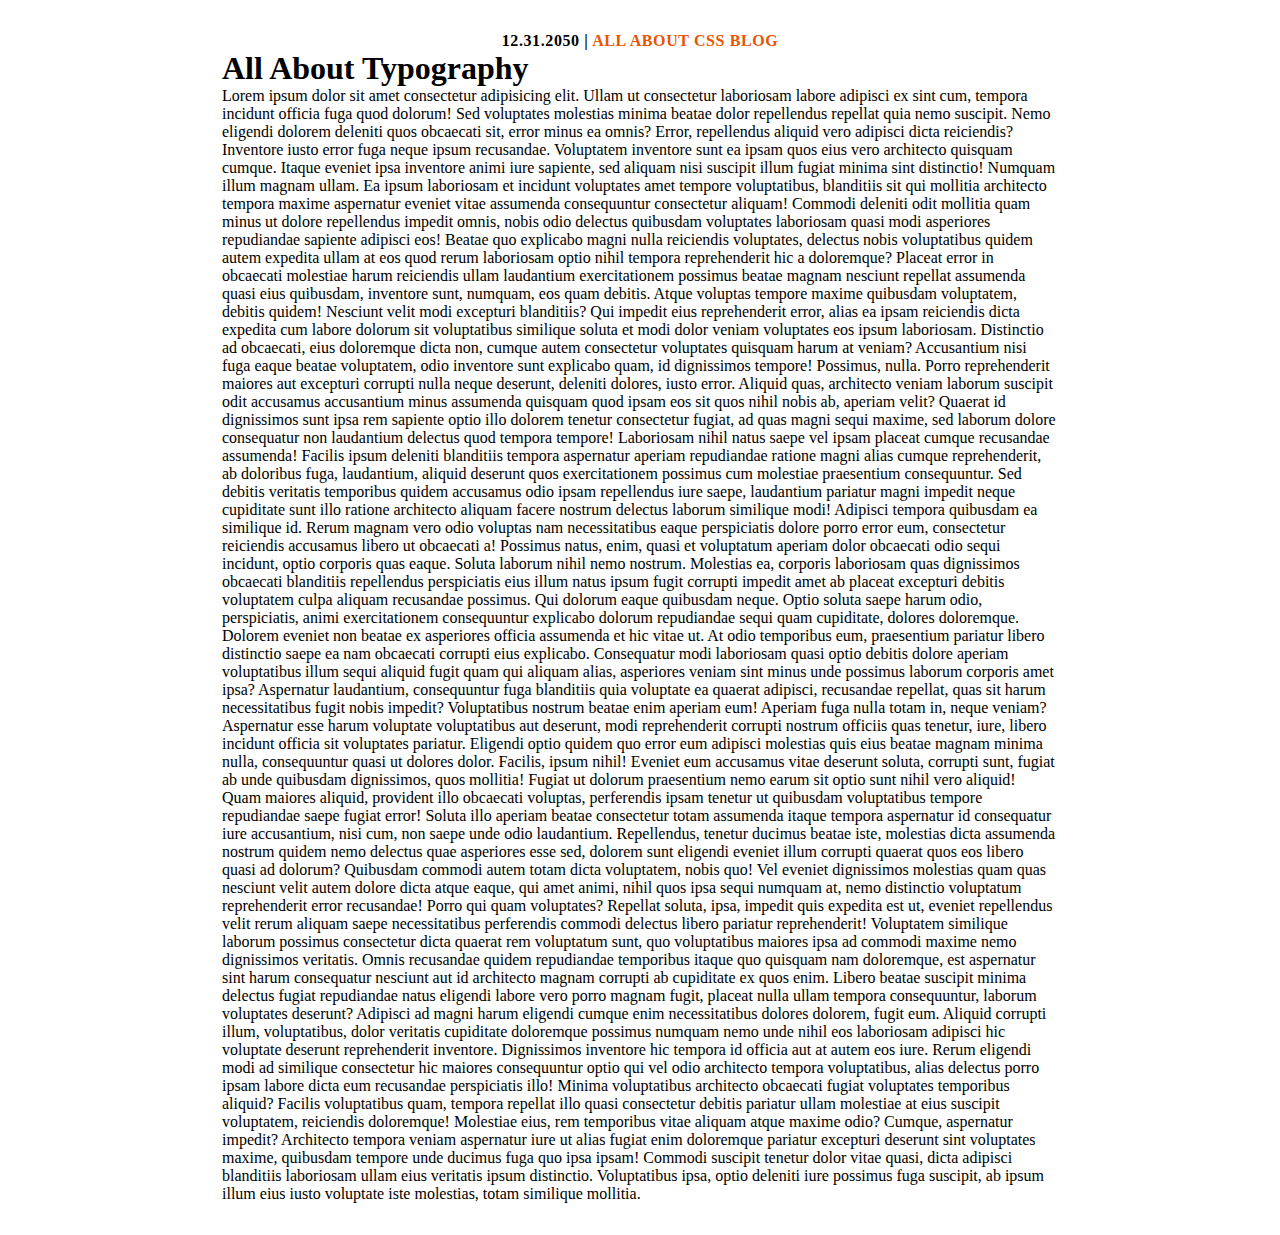
==== index.html @ 95d4ef68 "blogpost project" ====
<!DOCTYPE html>
<html lang="en">
  <head>
    <meta charset="UTF-8" />
    <meta name="viewport" content="width=device-width, initial-scale=1.0" />
    <link rel="stylesheet" href="./style.css" />
    <link rel="preconnect" href="https://fonts.googleapis.com" />
    <link rel="preconnect" href="https://fonts.gstatic.com" crossorigin />
    <link
      href="https://fonts.googleapis.com/css2?family=Alexandria:wght@600&family=Bitter:wght@300;400;500;700&family=Inter:wght@400;500;800&family=Mukta:wght@300;400;500;700&family=Oleo+Script+Swash+Caps&family=Open+Sans:wght@400;600&family=Roboto:wght@100;400&display=swap"
      rel="stylesheet"
    />
    <title>BlogPost Project</title>
  </head>
  <body>
    <div class="content">
      <p class="info">12.31.2050 | <span> ALL ABOUT CSS BLOG</span></p>
      <h1>All About Typography</h1>
      Lorem ipsum dolor sit amet consectetur adipisicing elit. Ullam ut
      consectetur laboriosam labore adipisci ex sint cum, tempora incidunt
      officia fuga quod dolorum! Sed voluptates molestias minima beatae dolor
      repellendus repellat quia nemo suscipit. Nemo eligendi dolorem deleniti
      quos obcaecati sit, error minus ea omnis? Error, repellendus aliquid vero
      adipisci dicta reiciendis? Inventore iusto error fuga neque ipsum
      recusandae. Voluptatem inventore sunt ea ipsam quos eius vero architecto
      quisquam cumque. Itaque eveniet ipsa inventore animi iure sapiente, sed
      aliquam nisi suscipit illum fugiat minima sint distinctio! Numquam illum
      magnam ullam. Ea ipsum laboriosam et incidunt voluptates amet tempore
      voluptatibus, blanditiis sit qui mollitia architecto tempora maxime
      aspernatur eveniet vitae assumenda consequuntur consectetur aliquam!
      Commodi deleniti odit mollitia quam minus ut dolore repellendus impedit
      omnis, nobis odio delectus quibusdam voluptates laboriosam quasi modi
      asperiores repudiandae sapiente adipisci eos! Beatae quo explicabo magni
      nulla reiciendis voluptates, delectus nobis voluptatibus quidem autem
      expedita ullam at eos quod rerum laboriosam optio nihil tempora
      reprehenderit hic a doloremque? Placeat error in obcaecati molestiae harum
      reiciendis ullam laudantium exercitationem possimus beatae magnam nesciunt
      repellat assumenda quasi eius quibusdam, inventore sunt, numquam, eos quam
      debitis. Atque voluptas tempore maxime quibusdam voluptatem, debitis
      quidem! Nesciunt velit modi excepturi blanditiis? Qui impedit eius
      reprehenderit error, alias ea ipsam reiciendis dicta expedita cum labore
      dolorum sit voluptatibus similique soluta et modi dolor veniam voluptates
      eos ipsum laboriosam. Distinctio ad obcaecati, eius doloremque dicta non,
      cumque autem consectetur voluptates quisquam harum at veniam? Accusantium
      nisi fuga eaque beatae voluptatem, odio inventore sunt explicabo quam, id
      dignissimos tempore! Possimus, nulla. Porro reprehenderit maiores aut
      excepturi corrupti nulla neque deserunt, deleniti dolores, iusto error.
      Aliquid quas, architecto veniam laborum suscipit odit accusamus
      accusantium minus assumenda quisquam quod ipsam eos sit quos nihil nobis
      ab, aperiam velit? Quaerat id dignissimos sunt ipsa rem sapiente optio
      illo dolorem tenetur consectetur fugiat, ad quas magni sequi maxime, sed
      laborum dolore consequatur non laudantium delectus quod tempora tempore!
      Laboriosam nihil natus saepe vel ipsam placeat cumque recusandae
      assumenda! Facilis ipsum deleniti blanditiis tempora aspernatur aperiam
      repudiandae ratione magni alias cumque reprehenderit, ab doloribus fuga,
      laudantium, aliquid deserunt quos exercitationem possimus cum molestiae
      praesentium consequuntur. Sed debitis veritatis temporibus quidem
      accusamus odio ipsam repellendus iure saepe, laudantium pariatur magni
      impedit neque cupiditate sunt illo ratione architecto aliquam facere
      nostrum delectus laborum similique modi! Adipisci tempora quibusdam ea
      similique id. Rerum magnam vero odio voluptas nam necessitatibus eaque
      perspiciatis dolore porro error eum, consectetur reiciendis accusamus
      libero ut obcaecati a! Possimus natus, enim, quasi et voluptatum aperiam
      dolor obcaecati odio sequi incidunt, optio corporis quas eaque. Soluta
      laborum nihil nemo nostrum. Molestias ea, corporis laboriosam quas
      dignissimos obcaecati blanditiis repellendus perspiciatis eius illum natus
      ipsum fugit corrupti impedit amet ab placeat excepturi debitis voluptatem
      culpa aliquam recusandae possimus. Qui dolorum eaque quibusdam neque.
      Optio soluta saepe harum odio, perspiciatis, animi exercitationem
      consequuntur explicabo dolorum repudiandae sequi quam cupiditate, dolores
      doloremque. Dolorem eveniet non beatae ex asperiores officia assumenda et
      hic vitae ut. At odio temporibus eum, praesentium pariatur libero
      distinctio saepe ea nam obcaecati corrupti eius explicabo. Consequatur
      modi laboriosam quasi optio debitis dolore aperiam voluptatibus illum
      sequi aliquid fugit quam qui aliquam alias, asperiores veniam sint minus
      unde possimus laborum corporis amet ipsa? Aspernatur laudantium,
      consequuntur fuga blanditiis quia voluptate ea quaerat adipisci,
      recusandae repellat, quas sit harum necessitatibus fugit nobis impedit?
      Voluptatibus nostrum beatae enim aperiam eum! Aperiam fuga nulla totam in,
      neque veniam? Aspernatur esse harum voluptate voluptatibus aut deserunt,
      modi reprehenderit corrupti nostrum officiis quas tenetur, iure, libero
      incidunt officia sit voluptates pariatur. Eligendi optio quidem quo error
      eum adipisci molestias quis eius beatae magnam minima nulla, consequuntur
      quasi ut dolores dolor. Facilis, ipsum nihil! Eveniet eum accusamus vitae
      deserunt soluta, corrupti sunt, fugiat ab unde quibusdam dignissimos, quos
      mollitia! Fugiat ut dolorum praesentium nemo earum sit optio sunt nihil
      vero aliquid! Quam maiores aliquid, provident illo obcaecati voluptas,
      perferendis ipsam tenetur ut quibusdam voluptatibus tempore repudiandae
      saepe fugiat error! Soluta illo aperiam beatae consectetur totam assumenda
      itaque tempora aspernatur id consequatur iure accusantium, nisi cum, non
      saepe unde odio laudantium. Repellendus, tenetur ducimus beatae iste,
      molestias dicta assumenda nostrum quidem nemo delectus quae asperiores
      esse sed, dolorem sunt eligendi eveniet illum corrupti quaerat quos eos
      libero quasi ad dolorum? Quibusdam commodi autem totam dicta voluptatem,
      nobis quo! Vel eveniet dignissimos molestias quam quas nesciunt velit
      autem dolore dicta atque eaque, qui amet animi, nihil quos ipsa sequi
      numquam at, nemo distinctio voluptatum reprehenderit error recusandae!
      Porro qui quam voluptates? Repellat soluta, ipsa, impedit quis expedita
      est ut, eveniet repellendus velit rerum aliquam saepe necessitatibus
      perferendis commodi delectus libero pariatur reprehenderit! Voluptatem
      similique laborum possimus consectetur dicta quaerat rem voluptatum sunt,
      quo voluptatibus maiores ipsa ad commodi maxime nemo dignissimos
      veritatis. Omnis recusandae quidem repudiandae temporibus itaque quo
      quisquam nam doloremque, est aspernatur sint harum consequatur nesciunt
      aut id architecto magnam corrupti ab cupiditate ex quos enim. Libero
      beatae suscipit minima delectus fugiat repudiandae natus eligendi labore
      vero porro magnam fugit, placeat nulla ullam tempora consequuntur, laborum
      voluptates deserunt? Adipisci ad magni harum eligendi cumque enim
      necessitatibus dolores dolorem, fugit eum. Aliquid corrupti illum,
      voluptatibus, dolor veritatis cupiditate doloremque possimus numquam nemo
      unde nihil eos laboriosam adipisci hic voluptate deserunt reprehenderit
      inventore. Dignissimos inventore hic tempora id officia aut at autem eos
      iure. Rerum eligendi modi ad similique consectetur hic maiores
      consequuntur optio qui vel odio architecto tempora voluptatibus, alias
      delectus porro ipsam labore dicta eum recusandae perspiciatis illo! Minima
      voluptatibus architecto obcaecati fugiat voluptates temporibus aliquid?
      Facilis voluptatibus quam, tempora repellat illo quasi consectetur debitis
      pariatur ullam molestiae at eius suscipit voluptatem, reiciendis
      doloremque! Molestiae eius, rem temporibus vitae aliquam atque maxime
      odio? Cumque, aspernatur impedit? Architecto tempora veniam aspernatur
      iure ut alias fugiat enim doloremque pariatur excepturi deserunt sint
      voluptates maxime, quibusdam tempore unde ducimus fuga quo ipsa ipsam!
      Commodi suscipit tenetur dolor vitae quasi, dicta adipisci blanditiis
      laboriosam ullam eius veritatis ipsum distinctio. Voluptatibus ipsa, optio
      deleniti iure possimus fuga suscipit, ab ipsum illum eius iusto voluptate
      iste molestias, totam similique mollitia.
    </div>
  </body>
</html>
---- style.css ----
* {
  padding: 0;
  margin: 0;
  box-sizing: border-box;
}

body {
  font-size: "mukta", "sans-serif";
}
.content {
  max-width: 900px;
  margin: 0 auto;
  padding: 32px;
}
.info {
  text-align: center;
  font-weight: 600;
  letter-spacing: 0.6px;
}
.info span {
  color: #e95400;
}
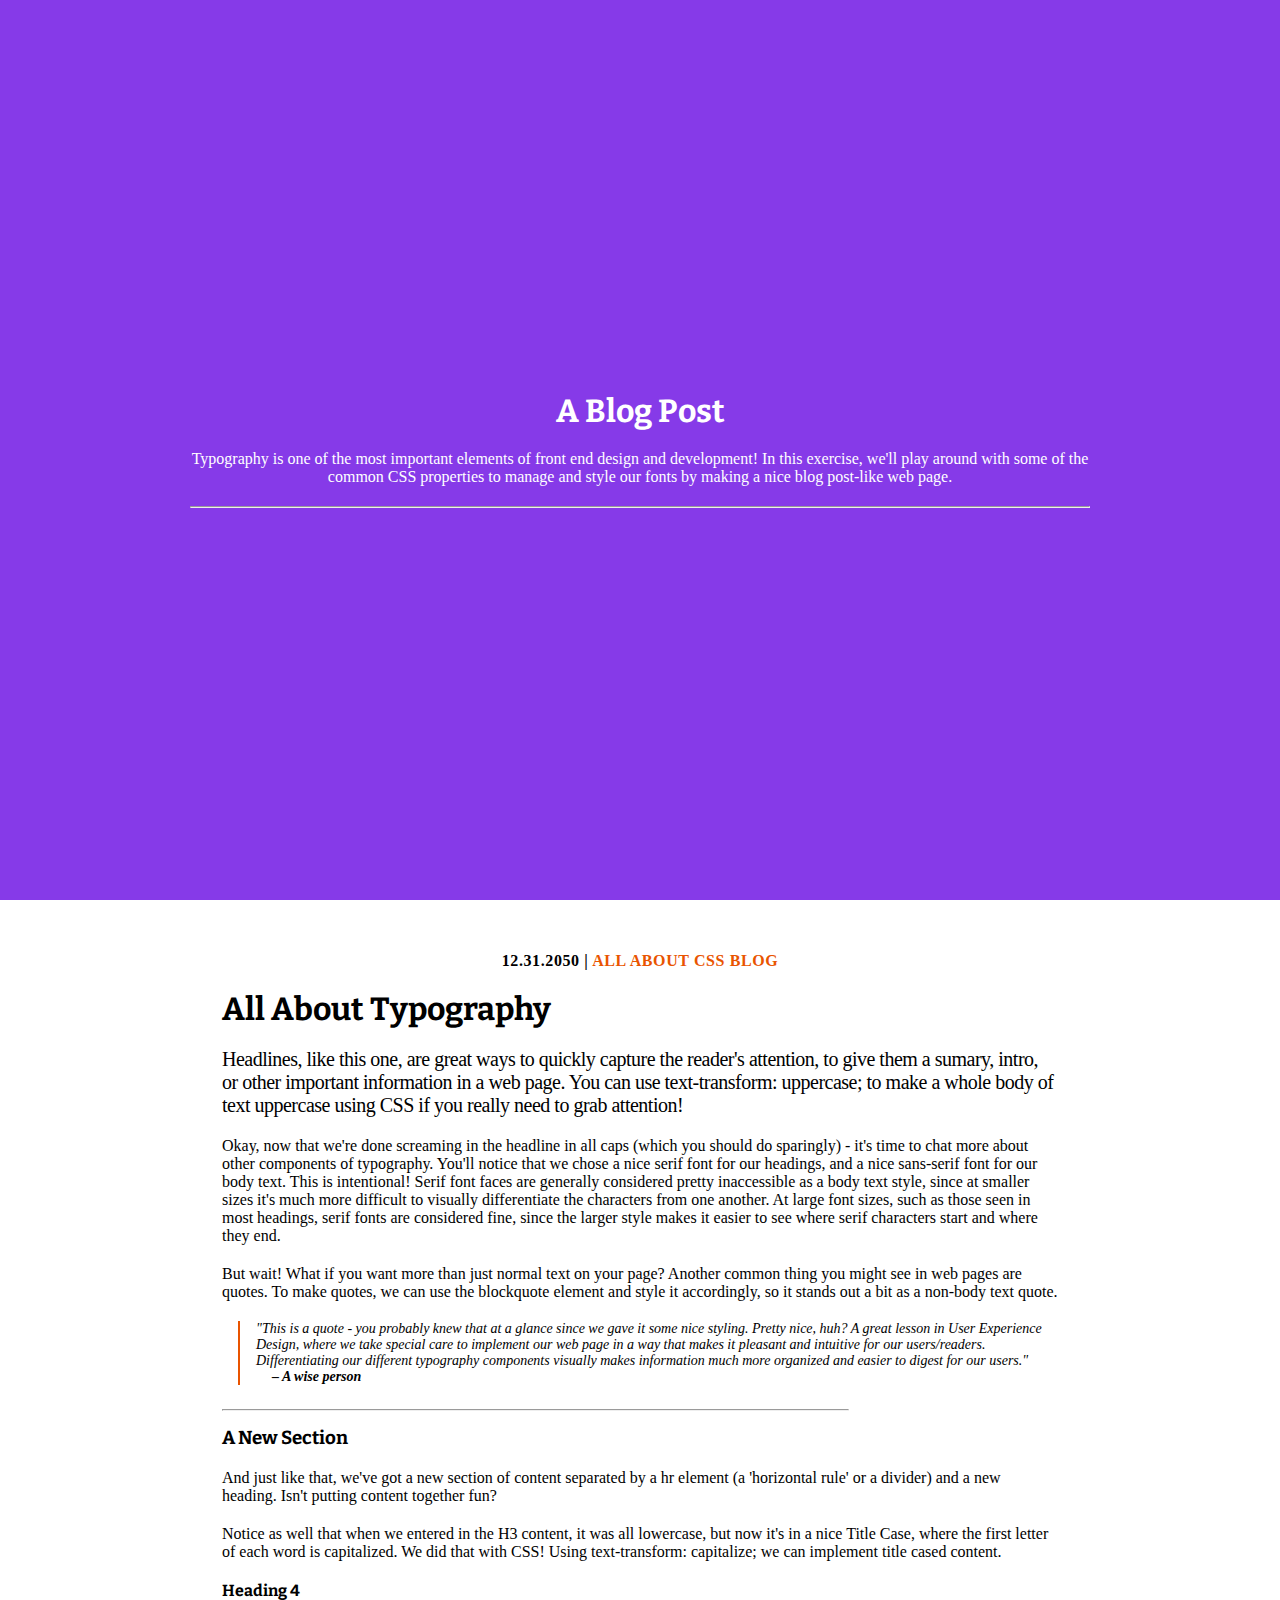
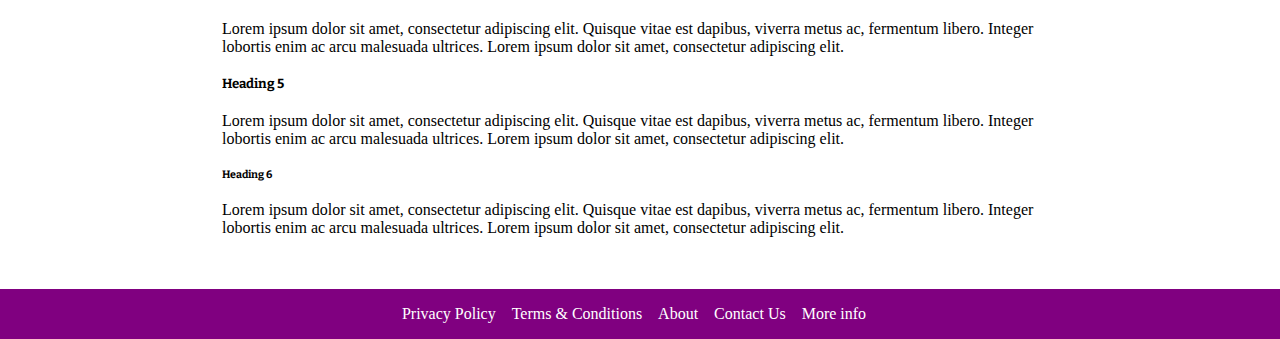
==== commit 65374c83: "project BlogPost Final" ====
--- a/index.html
+++ b/index.html
@@ -13,117 +13,96 @@
     <title>BlogPost Project</title>
   </head>
   <body>
+    <div class="hero">
+      <h1 class="hero-heading">A Blog Post</h1>
+      <p class="hero-p">
+        Typography is one of the most important elements of front end design and
+        development! In this exercise, we'll play around with some of the common
+        CSS properties to manage and style our fonts by making a nice blog
+        post-like web page.
+      </p>
+      <hr />
+    </div>
     <div class="content">
       <p class="info">12.31.2050 | <span> ALL ABOUT CSS BLOG</span></p>
-      <h1>All About Typography</h1>
-      Lorem ipsum dolor sit amet consectetur adipisicing elit. Ullam ut
-      consectetur laboriosam labore adipisci ex sint cum, tempora incidunt
-      officia fuga quod dolorum! Sed voluptates molestias minima beatae dolor
-      repellendus repellat quia nemo suscipit. Nemo eligendi dolorem deleniti
-      quos obcaecati sit, error minus ea omnis? Error, repellendus aliquid vero
-      adipisci dicta reiciendis? Inventore iusto error fuga neque ipsum
-      recusandae. Voluptatem inventore sunt ea ipsam quos eius vero architecto
-      quisquam cumque. Itaque eveniet ipsa inventore animi iure sapiente, sed
-      aliquam nisi suscipit illum fugiat minima sint distinctio! Numquam illum
-      magnam ullam. Ea ipsum laboriosam et incidunt voluptates amet tempore
-      voluptatibus, blanditiis sit qui mollitia architecto tempora maxime
-      aspernatur eveniet vitae assumenda consequuntur consectetur aliquam!
-      Commodi deleniti odit mollitia quam minus ut dolore repellendus impedit
-      omnis, nobis odio delectus quibusdam voluptates laboriosam quasi modi
-      asperiores repudiandae sapiente adipisci eos! Beatae quo explicabo magni
-      nulla reiciendis voluptates, delectus nobis voluptatibus quidem autem
-      expedita ullam at eos quod rerum laboriosam optio nihil tempora
-      reprehenderit hic a doloremque? Placeat error in obcaecati molestiae harum
-      reiciendis ullam laudantium exercitationem possimus beatae magnam nesciunt
-      repellat assumenda quasi eius quibusdam, inventore sunt, numquam, eos quam
-      debitis. Atque voluptas tempore maxime quibusdam voluptatem, debitis
-      quidem! Nesciunt velit modi excepturi blanditiis? Qui impedit eius
-      reprehenderit error, alias ea ipsam reiciendis dicta expedita cum labore
-      dolorum sit voluptatibus similique soluta et modi dolor veniam voluptates
-      eos ipsum laboriosam. Distinctio ad obcaecati, eius doloremque dicta non,
-      cumque autem consectetur voluptates quisquam harum at veniam? Accusantium
-      nisi fuga eaque beatae voluptatem, odio inventore sunt explicabo quam, id
-      dignissimos tempore! Possimus, nulla. Porro reprehenderit maiores aut
-      excepturi corrupti nulla neque deserunt, deleniti dolores, iusto error.
-      Aliquid quas, architecto veniam laborum suscipit odit accusamus
-      accusantium minus assumenda quisquam quod ipsam eos sit quos nihil nobis
-      ab, aperiam velit? Quaerat id dignissimos sunt ipsa rem sapiente optio
-      illo dolorem tenetur consectetur fugiat, ad quas magni sequi maxime, sed
-      laborum dolore consequatur non laudantium delectus quod tempora tempore!
-      Laboriosam nihil natus saepe vel ipsam placeat cumque recusandae
-      assumenda! Facilis ipsum deleniti blanditiis tempora aspernatur aperiam
-      repudiandae ratione magni alias cumque reprehenderit, ab doloribus fuga,
-      laudantium, aliquid deserunt quos exercitationem possimus cum molestiae
-      praesentium consequuntur. Sed debitis veritatis temporibus quidem
-      accusamus odio ipsam repellendus iure saepe, laudantium pariatur magni
-      impedit neque cupiditate sunt illo ratione architecto aliquam facere
-      nostrum delectus laborum similique modi! Adipisci tempora quibusdam ea
-      similique id. Rerum magnam vero odio voluptas nam necessitatibus eaque
-      perspiciatis dolore porro error eum, consectetur reiciendis accusamus
-      libero ut obcaecati a! Possimus natus, enim, quasi et voluptatum aperiam
-      dolor obcaecati odio sequi incidunt, optio corporis quas eaque. Soluta
-      laborum nihil nemo nostrum. Molestias ea, corporis laboriosam quas
-      dignissimos obcaecati blanditiis repellendus perspiciatis eius illum natus
-      ipsum fugit corrupti impedit amet ab placeat excepturi debitis voluptatem
-      culpa aliquam recusandae possimus. Qui dolorum eaque quibusdam neque.
-      Optio soluta saepe harum odio, perspiciatis, animi exercitationem
-      consequuntur explicabo dolorum repudiandae sequi quam cupiditate, dolores
-      doloremque. Dolorem eveniet non beatae ex asperiores officia assumenda et
-      hic vitae ut. At odio temporibus eum, praesentium pariatur libero
-      distinctio saepe ea nam obcaecati corrupti eius explicabo. Consequatur
-      modi laboriosam quasi optio debitis dolore aperiam voluptatibus illum
-      sequi aliquid fugit quam qui aliquam alias, asperiores veniam sint minus
-      unde possimus laborum corporis amet ipsa? Aspernatur laudantium,
-      consequuntur fuga blanditiis quia voluptate ea quaerat adipisci,
-      recusandae repellat, quas sit harum necessitatibus fugit nobis impedit?
-      Voluptatibus nostrum beatae enim aperiam eum! Aperiam fuga nulla totam in,
-      neque veniam? Aspernatur esse harum voluptate voluptatibus aut deserunt,
-      modi reprehenderit corrupti nostrum officiis quas tenetur, iure, libero
-      incidunt officia sit voluptates pariatur. Eligendi optio quidem quo error
-      eum adipisci molestias quis eius beatae magnam minima nulla, consequuntur
-      quasi ut dolores dolor. Facilis, ipsum nihil! Eveniet eum accusamus vitae
-      deserunt soluta, corrupti sunt, fugiat ab unde quibusdam dignissimos, quos
-      mollitia! Fugiat ut dolorum praesentium nemo earum sit optio sunt nihil
-      vero aliquid! Quam maiores aliquid, provident illo obcaecati voluptas,
-      perferendis ipsam tenetur ut quibusdam voluptatibus tempore repudiandae
-      saepe fugiat error! Soluta illo aperiam beatae consectetur totam assumenda
-      itaque tempora aspernatur id consequatur iure accusantium, nisi cum, non
-      saepe unde odio laudantium. Repellendus, tenetur ducimus beatae iste,
-      molestias dicta assumenda nostrum quidem nemo delectus quae asperiores
-      esse sed, dolorem sunt eligendi eveniet illum corrupti quaerat quos eos
-      libero quasi ad dolorum? Quibusdam commodi autem totam dicta voluptatem,
-      nobis quo! Vel eveniet dignissimos molestias quam quas nesciunt velit
-      autem dolore dicta atque eaque, qui amet animi, nihil quos ipsa sequi
-      numquam at, nemo distinctio voluptatum reprehenderit error recusandae!
-      Porro qui quam voluptates? Repellat soluta, ipsa, impedit quis expedita
-      est ut, eveniet repellendus velit rerum aliquam saepe necessitatibus
-      perferendis commodi delectus libero pariatur reprehenderit! Voluptatem
-      similique laborum possimus consectetur dicta quaerat rem voluptatum sunt,
-      quo voluptatibus maiores ipsa ad commodi maxime nemo dignissimos
-      veritatis. Omnis recusandae quidem repudiandae temporibus itaque quo
-      quisquam nam doloremque, est aspernatur sint harum consequatur nesciunt
-      aut id architecto magnam corrupti ab cupiditate ex quos enim. Libero
-      beatae suscipit minima delectus fugiat repudiandae natus eligendi labore
-      vero porro magnam fugit, placeat nulla ullam tempora consequuntur, laborum
-      voluptates deserunt? Adipisci ad magni harum eligendi cumque enim
-      necessitatibus dolores dolorem, fugit eum. Aliquid corrupti illum,
-      voluptatibus, dolor veritatis cupiditate doloremque possimus numquam nemo
-      unde nihil eos laboriosam adipisci hic voluptate deserunt reprehenderit
-      inventore. Dignissimos inventore hic tempora id officia aut at autem eos
-      iure. Rerum eligendi modi ad similique consectetur hic maiores
-      consequuntur optio qui vel odio architecto tempora voluptatibus, alias
-      delectus porro ipsam labore dicta eum recusandae perspiciatis illo! Minima
-      voluptatibus architecto obcaecati fugiat voluptates temporibus aliquid?
-      Facilis voluptatibus quam, tempora repellat illo quasi consectetur debitis
-      pariatur ullam molestiae at eius suscipit voluptatem, reiciendis
-      doloremque! Molestiae eius, rem temporibus vitae aliquam atque maxime
-      odio? Cumque, aspernatur impedit? Architecto tempora veniam aspernatur
-      iure ut alias fugiat enim doloremque pariatur excepturi deserunt sint
-      voluptates maxime, quibusdam tempore unde ducimus fuga quo ipsa ipsam!
-      Commodi suscipit tenetur dolor vitae quasi, dicta adipisci blanditiis
-      laboriosam ullam eius veritatis ipsum distinctio. Voluptatibus ipsa, optio
-      deleniti iure possimus fuga suscipit, ab ipsum illum eius iusto voluptate
-      iste molestias, totam similique mollitia.
+      <h1 class="first-h1">All About Typography</h1>
+      <p class="first-para">
+        Headlines, like this one, are great ways to quickly capture the reader's
+        attention, to give them a sumary, intro, or other important information
+        in a web page. You can use text-transform: uppercase; to make a whole
+        body of text uppercase using CSS if you really need to grab attention!
+      </p>
+      <p>
+        Okay, now that we're done screaming in the headline in all caps (which
+        you should do sparingly) - it's time to chat more about other components
+        of typography. You'll notice that we chose a nice serif font for our
+        headings, and a nice sans-serif font for our body text. This is
+        intentional! Serif font faces are generally considered pretty
+        inaccessible as a body text style, since at smaller sizes it's much more
+        difficult to visually differentiate the characters from one another. At
+        large font sizes, such as those seen in most headings, serif fonts are
+        considered fine, since the larger style makes it easier to see where
+        serif characters start and where they end.
+      </p>
+      <p>
+        But wait! What if you want more than just normal text on your page?
+        Another common thing you might see in web pages are quotes. To make
+        quotes, we can use the blockquote element and style it accordingly, so
+        it stands out a bit as a non-body text quote.
+      </p>
+      <blockquote class="block-quote">
+        "This is a quote - you probably knew that at a glance since we gave it
+        some nice styling. Pretty nice, huh? A great lesson in User Experience
+        Design, where we take special care to implement our web page in a way
+        that makes it pleasant and intuitive for our users/readers.
+        Differentiating our different typography components visually makes
+        information much more organized and easier to digest for our users."
+        <cite>– A wise person</cite>
+      </blockquote>
+      <hr style="margin-top: 24px" />
+
+      <h3>A New Section</h3>
+      <p>
+        And just like that, we've got a new section of content separated by a hr
+        element (a 'horizontal rule' or a divider) and a new heading. Isn't
+        putting content together fun?
+      </p>
+      <p>
+        Notice as well that when we entered in the H3 content, it was all
+        lowercase, but now it's in a nice Title Case, where the first letter of
+        each word is capitalized. We did that with CSS! Using text-transform:
+        capitalize; we can implement title cased content.
+      </p>
+      <h4>Heading 4</h4>
+      <p>
+        Lorem ipsum dolor sit amet, consectetur adipiscing elit. Quisque vitae
+        est dapibus, viverra metus ac, fermentum libero. Integer lobortis enim
+        ac arcu malesuada ultrices. Lorem ipsum dolor sit amet, consectetur
+        adipiscing elit.
+      </p>
+      <h5>Heading 5</h5>
+      <p>
+        Lorem ipsum dolor sit amet, consectetur adipiscing elit. Quisque vitae
+        est dapibus, viverra metus ac, fermentum libero. Integer lobortis enim
+        ac arcu malesuada ultrices. Lorem ipsum dolor sit amet, consectetur
+        adipiscing elit.
+      </p>
+      <h6>Heading 6</h6>
+      <p>
+        Lorem ipsum dolor sit amet, consectetur adipiscing elit. Quisque vitae
+        est dapibus, viverra metus ac, fermentum libero. Integer lobortis enim
+        ac arcu malesuada ultrices. Lorem ipsum dolor sit amet, consectetur
+        adipiscing elit.
+      </p>
     </div>
+    <footer>
+      <ul>
+        <li><a>Privacy Policy</a></li>
+        <li><a>Terms & Conditions</a></li>
+        <li><a>About</a></li>
+        <li><a>Contact Us</a></li>
+        <li><a>More info</a></li>
+      </ul>
+    </footer>
   </body>
 </html>
--- a/style.css
+++ b/style.css
@@ -20,3 +20,78 @@
 .info span {
   color: #e95400;
 }
+h1,
+h2,
+h3,
+h4,
+h5,
+h6 {
+  font-family: "bitter", "sans-serif";
+}
+.first-h1 {
+  margin: 20px 0;
+}
+h3 {
+  margin-top: 16px;
+}
+.first-para,
+p {
+  margin: 20px 0;
+}
+.first-para {
+  font-size: 20px;
+  font-weight: 500;
+  letter-spacing: -0.5px;
+}
+.block-quote {
+  padding-left: 16px;
+  margin-left: 16px;
+  font-style: italic;
+  font-weight: 500;
+  margin-top: 16px;
+  font-size: 14px;
+  border-left: 2px solid #e95400;
+}
+.block-quote cite {
+  display: block;
+  margin-left: 16px;
+  font-weight: 600;
+}
+footer {
+  background-color: purple;
+}
+footer ul {
+  padding: 16px;
+  text-align: center;
+  list-style: none;
+}
+footer ul li {
+  display: inline-block;
+  margin-right: 12px;
+  color: #fff;
+  text-decoration: none;
+}
+footer ul li a:hover {
+  text-decoration: underline;
+  cursor: pointer;
+}
+
+/* hero section */
+
+.hero {
+  background-color: #863ae8;
+  height: 100vh;
+  width: 100%;
+  display: flex;
+  flex-direction: column;
+  align-items: center;
+  justify-content: center;
+}
+.hero-heading,
+.hero-p,
+hr {
+  color: #fff;
+  text-align: center;
+  width: 75%;
+  max-width: 900px;
+}
